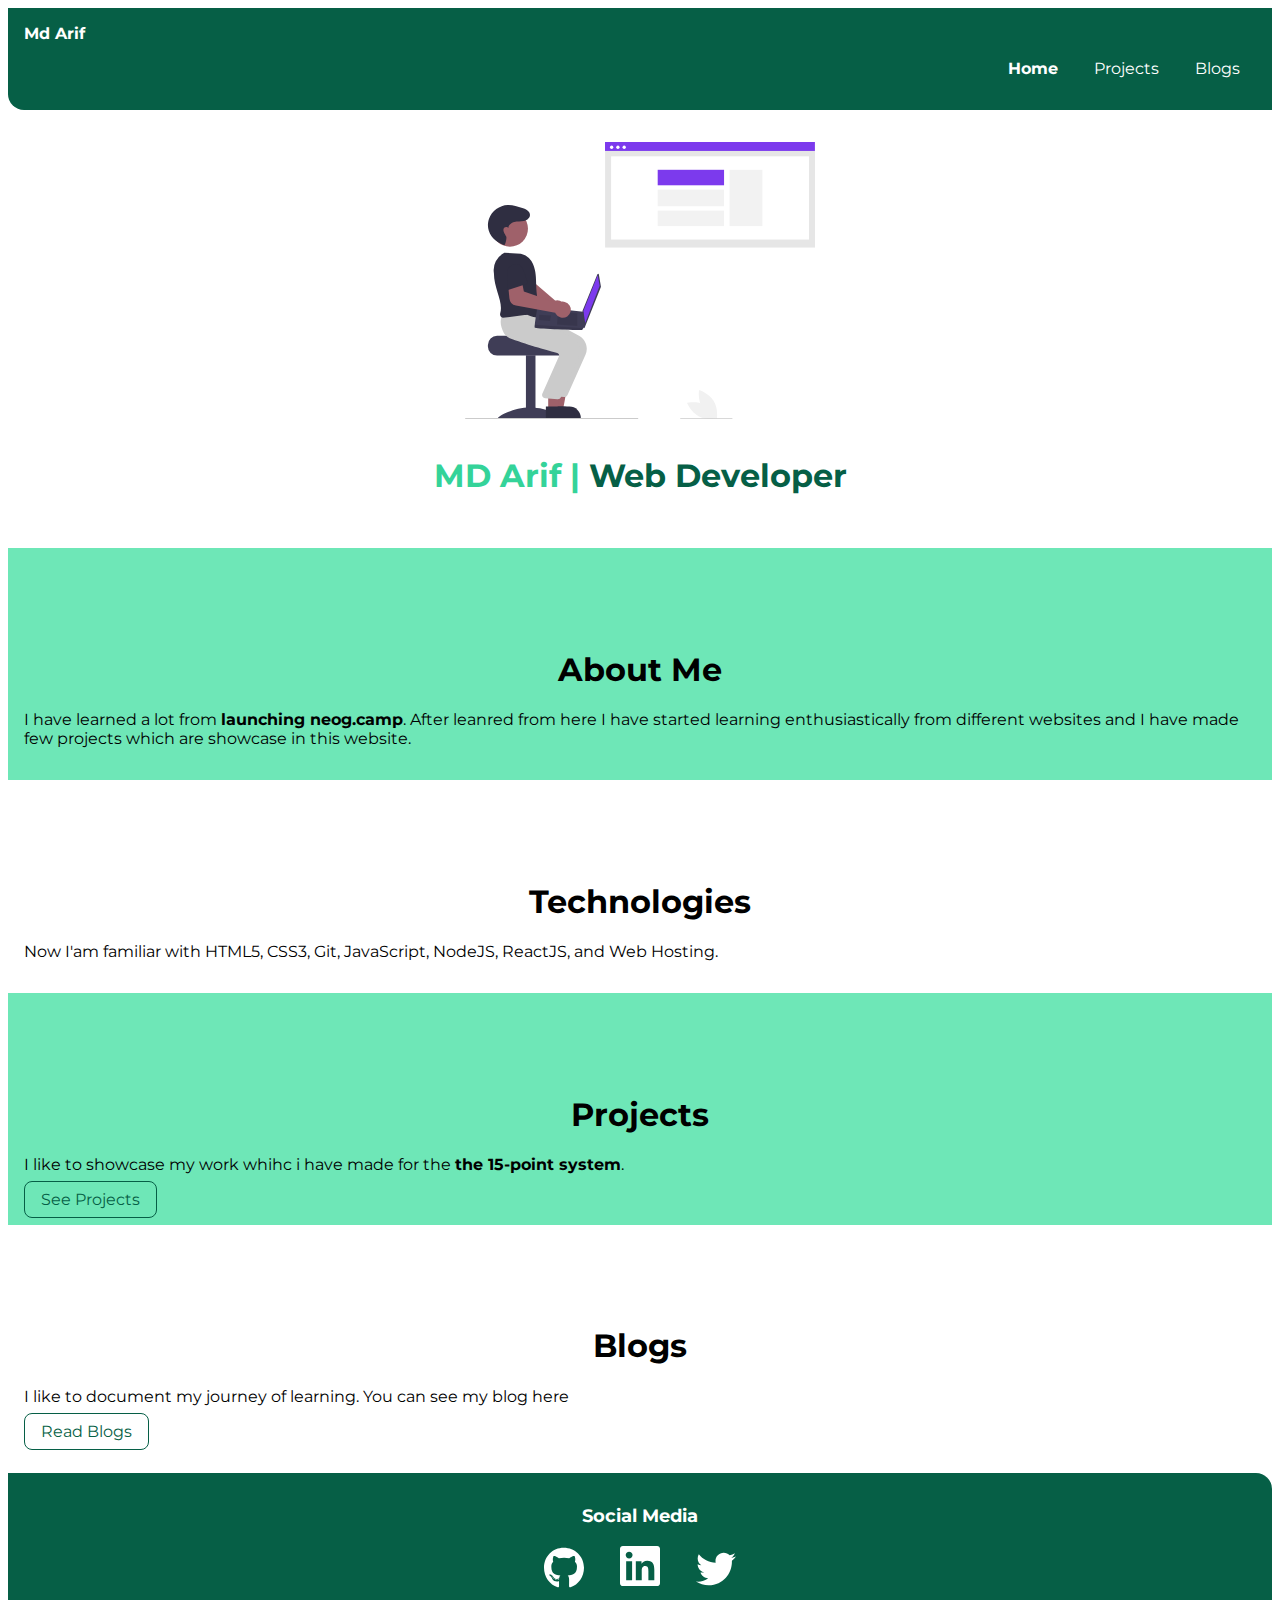
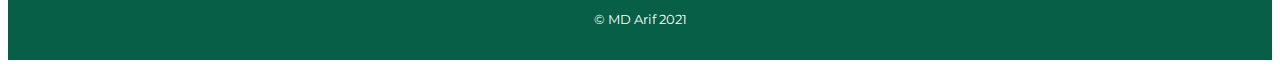
==== index.html @ 9151957b "cash register, portfolio" ====
<!DOCTYPE html>
<html lang="en">
  <head>
    <meta charset="UTF-8" />
    <meta http-equiv="X-UA-Compatible" content="IE=edge" />
    <meta name="viewport" content="width=device-width, initial-scale=1.0" />
    <title>Testing | int only</title>
    <link href="styles.css" rel="stylesheet" />
  </head>
  <body>
    <nav class="navigation container">
      <div class="nav-brand"> Md Arif</div>
        <ul class="list-non-bullet nav-pills">
          <li class="list-item-inline">
            <a class="link link-active" href="/">Home</a>
          </li>
          <li class="list-item-inline">
            <a class="link" href="/">Projects</a>
          </li>
          <li class="list-item-inline">
            <a class="link" href="/">Blogs</a>
          </li>
        </ul>
      </div>
    </nav>
    <header class="hero">
      <img class="hero-img" src="/images/Home.svg" />
      <h1 class="hero-heading">
        MD Arif | <span class="heading-inverted"> Web Developer</span>
      </h1>
    </header>
    <section class="section ow">
      <div class="container container-center"></div>
      <h1>About Me</h1>
      <p>
        I have learned a lot from <strong>launching neog.camp</strong>. After
        leanred from here I have started learning enthusiastically from
        different websites and I have made few projects which are showcase in
        this website.
      </p>
    </section>

    <section class="section">
      <div class="container container-center"></div>
      <h1>Technologies</h1>
      <p>
        Now I'am familiar with HTML5, CSS3, Git, JavaScript, NodeJS, ReactJS,
        and Web Hosting.
      </p>
    </section>

    <section class="section ow">
      <div class="container container-center"></div>
      <h1>Projects</h1>
      <p>
        I like to showcase my work whihc i have made for the
        <strong>the 15-point system</strong>.
      </p>
      <a class="link link-secondary" href="/">See Projects</a>
    </section>
    <section class="section">
      <div class="container container-center"></div>
      <h1>Blogs</h1>
      <p>I like to document my journey of learning. You can see my blog here</p>
      <a class="link link-secondary" href="/">Read Blogs</a>
    </section>

    <footer class="footer">
      <div class="footer-header">Social Media</div>
      <ul class="social-links list-non-bullet">
        <li class="list-item-inline">
          <a class="link" href="https://github.com/mdarif6">
            <img class="footericon" src="/images/github-brands.svg" />
          </a>
        </li>
        <li class="list-item-inline">
          <a class="link" href="https://www.linkedin.com/in/mdarifdev/">
            <img class="footericon" src="/images/linkedin-brands.svg" />
          </a>
        </li>
        <li class="list-item-inline">
          <a class="link" href="https://twitter.com/mdarifdev">
            <img class="footericon" src="/images/twitter-brands.svg" />
          </a>
        </li>
      </ul>
      <div>
        <small>&copy; MD Arif 2021</small>
      </div>
    </footer>
  </body>
</html>
---- styles.css ----
@import url("https://fonts.googleapis.com/css2?family=Montserrat:wght@400;700&display=swap");

:root {
  --primary-color: #065f46;
  --dark-gray: #34d399;
  --off-white: #6ee7b7;
}

body {
  font-family: "Montserrat", sans-serif;
}

.container {
  padding-left: 1rem;
  padding-right: 1rem;
}

.container-center {
  max-width: 600px;
  margin: auto;
  padding: 2rem;
}

.link {
  text-decoration: none;
  padding: 0.5rem 1rem;
}

.link-secondary {
  color: var(--primary-color);
  border: 1px solid var(--primary-color);
  border-radius: 0.5rem;
}

.list-non-bullet {
  list-style: none;
}

.list-item-inline {
  display: inline;
}

.navigation {
  background-color: var(--primary-color);
  color: white;
  padding: 1rem;
  border-bottom-left-radius: 1rem;
}
.navigation .nav-brand {
  font-weight: bold;
}

.navigation .nav-pills {
  text-align: right;
}

.navigation .link {
  color: white;
}
.navigation .link-active {
  font-weight: bold;
}

.hero {
  padding: 2rem;
}

.hero .hero-img {
  max-width: 350px;
  display: block;
  margin: auto;
}

.hero .hero-heading {
  padding-top: 1rem;
  color: var(--dark-gray);
  text-align: center;
}

.hero .hero-heading .heading-inverted {
  color: var(--primary-color);
}

.section {
  padding: 1rem;
}

.section h1 {
  text-align: center;
}

.ow {
  background-color: var(--off-white);
}

.footer {
  background-color: var(--primary-color);
  padding: 2rem 1rem;
  margin-top: 1rem;
  text-align: center;
  color: white;
  border-top-right-radius: 1rem;
}

.footer .link {
  color: white;
}

.footer .footer-header {
  font-weight: bold;
  font-size: large;
}

.footer ul {
  padding-inline-start: 0px;
}

.footer .footericon {
  max-width: 40px;
}
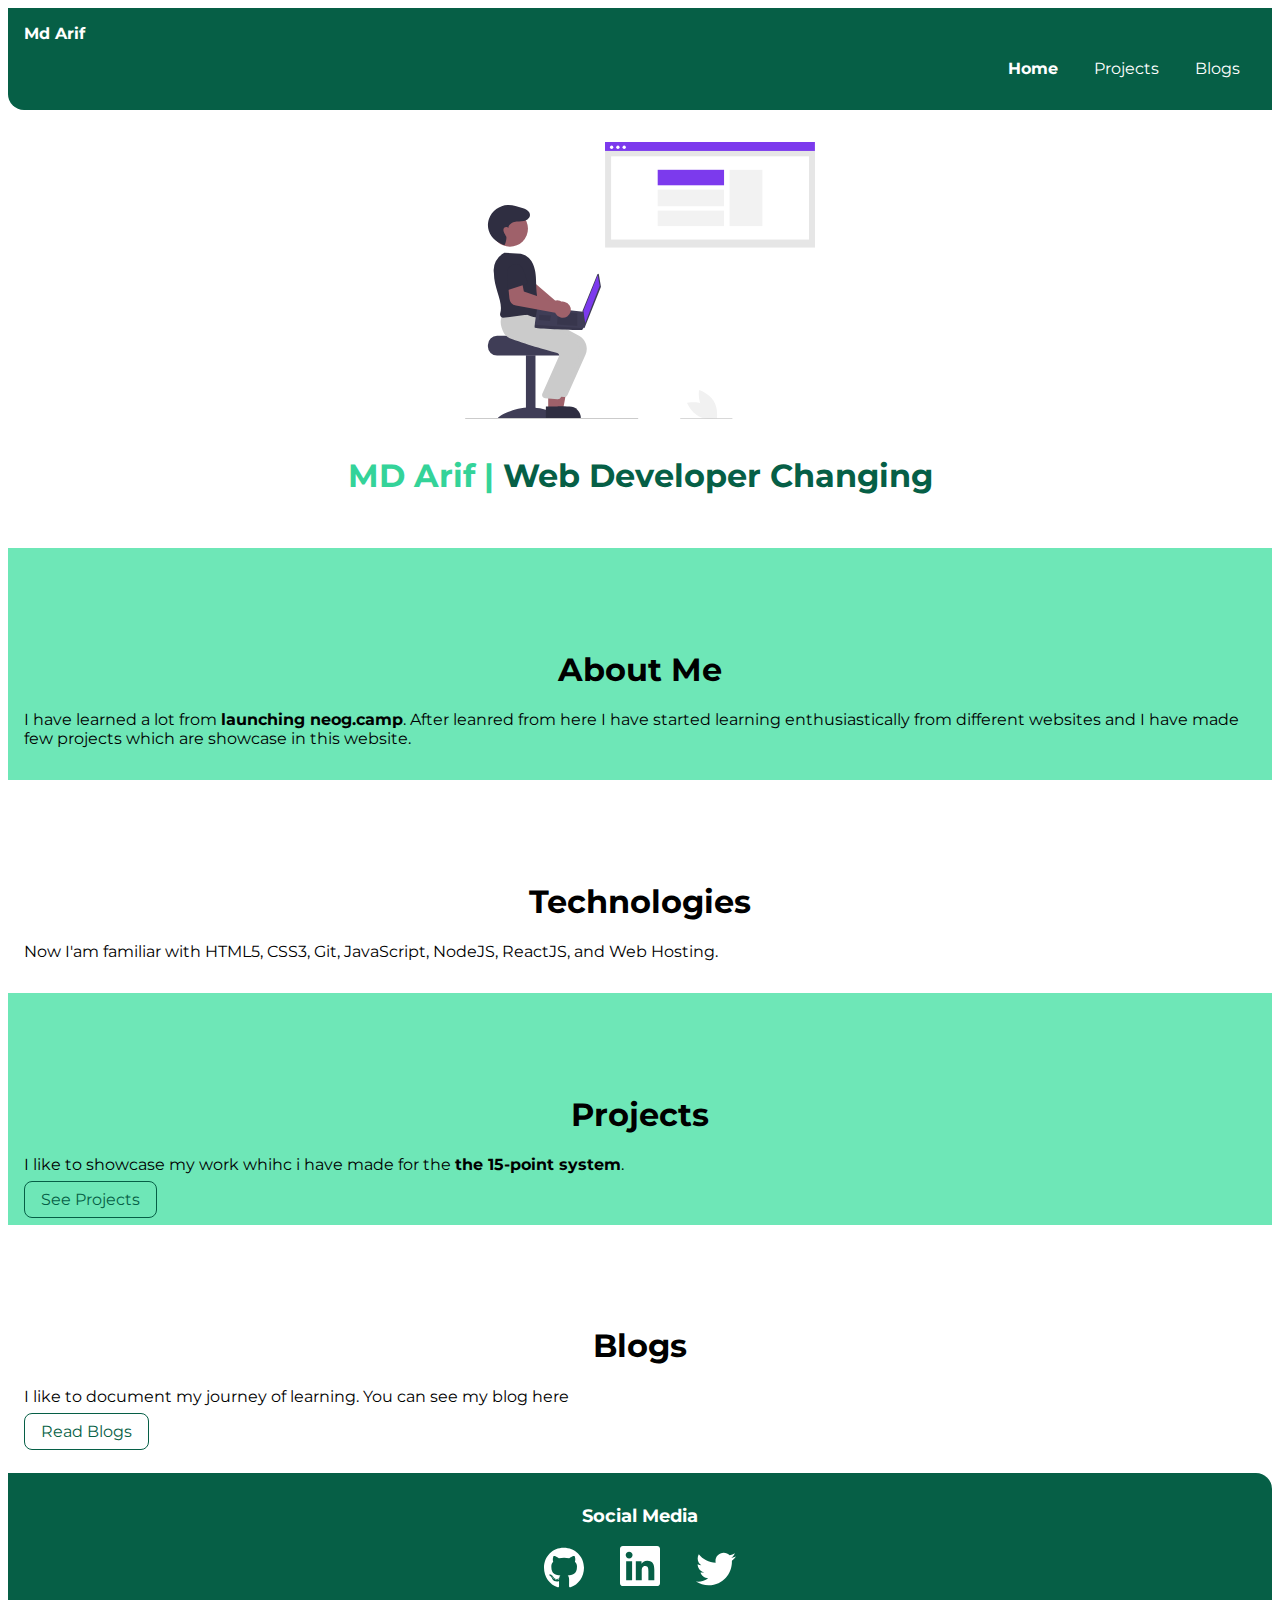
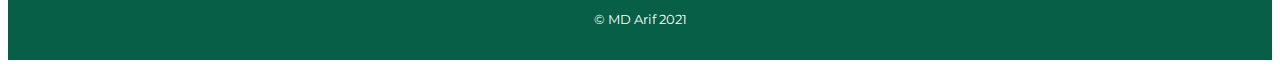
==== commit 840743fa: "Changing...." ====
--- a/index.html
+++ b/index.html
@@ -26,7 +26,7 @@
     <header class="hero">
       <img class="hero-img" src="/images/Home.svg" />
       <h1 class="hero-heading">
-        MD Arif | <span class="heading-inverted"> Web Developer</span>
+        MD Arif | <span class="heading-inverted"> Web Developer Changing</span>
       </h1>
     </header>
     <section class="section ow">
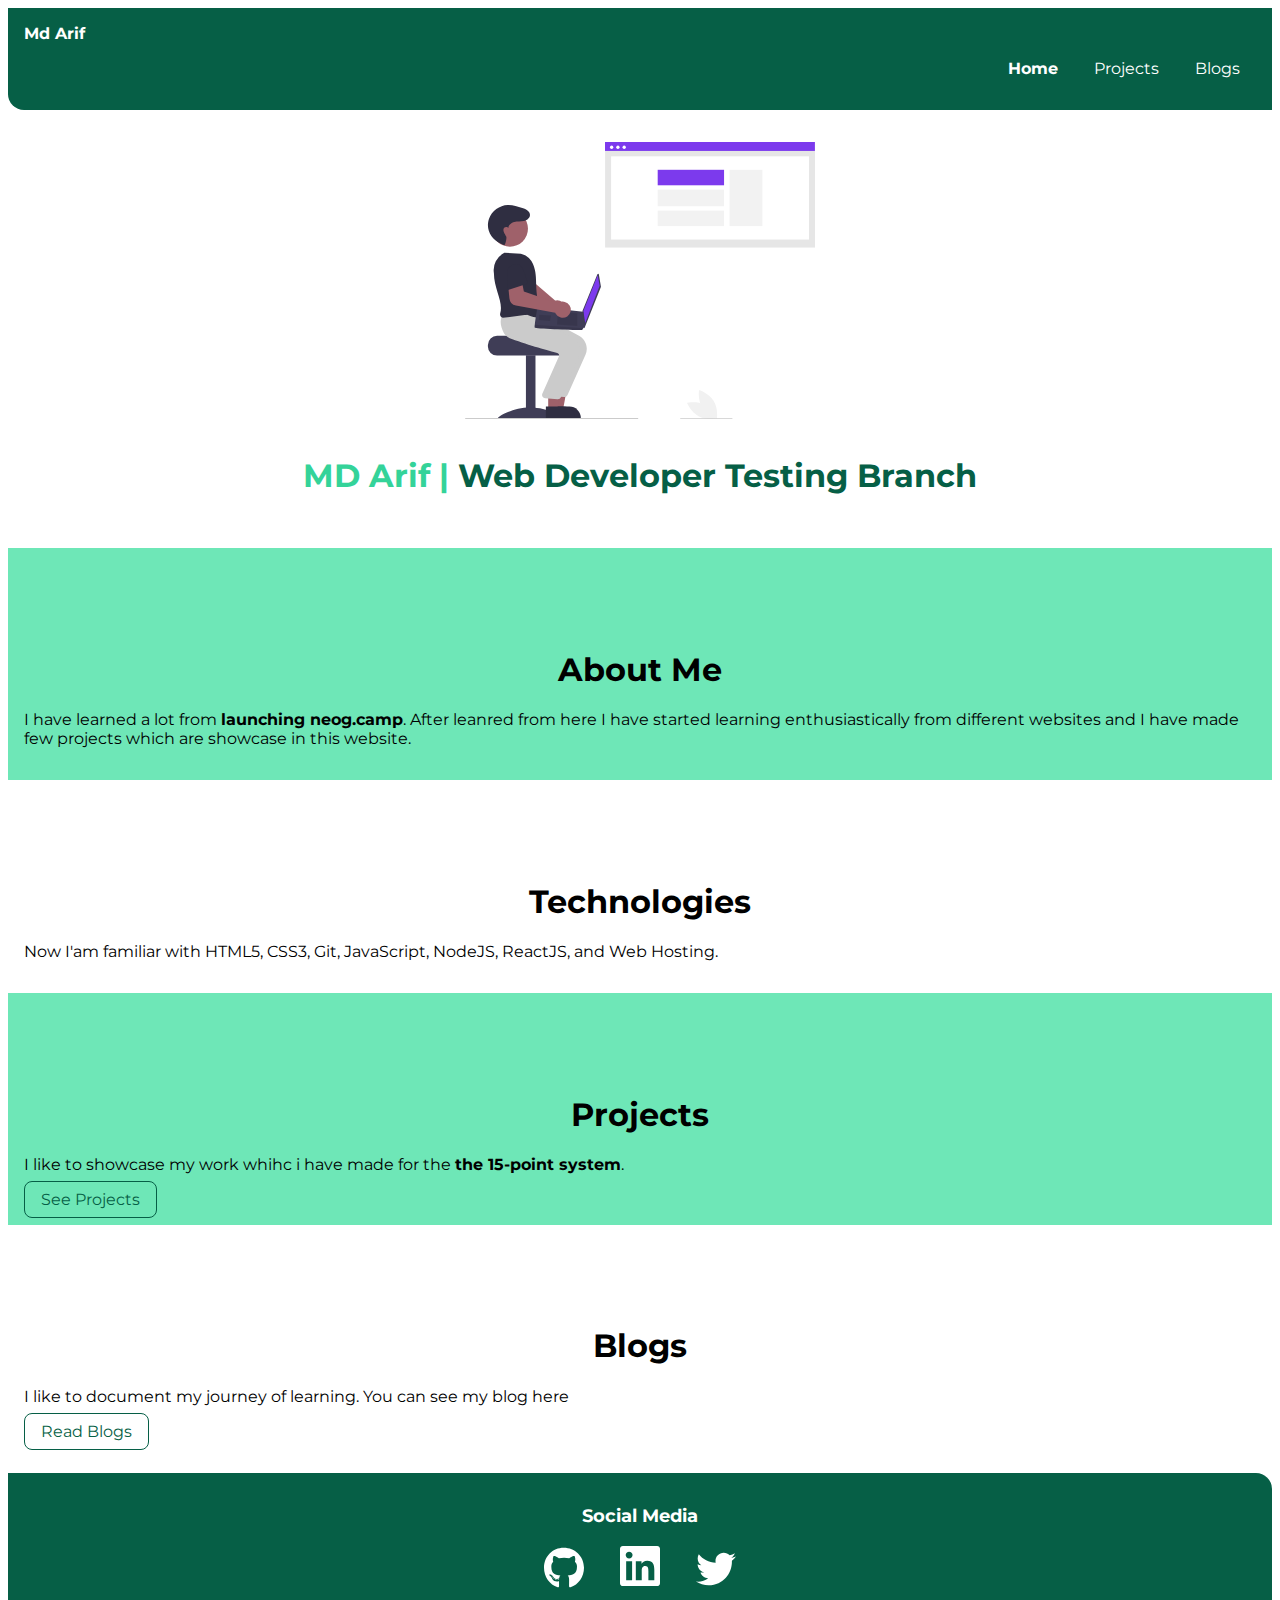
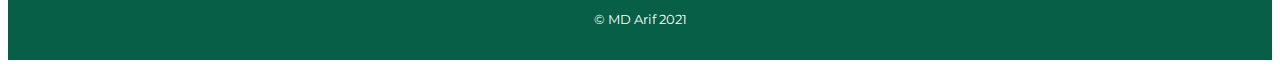
==== commit fb952e72: "testing branch" ====
--- a/index.html
+++ b/index.html
@@ -26,7 +26,7 @@
     <header class="hero">
       <img class="hero-img" src="/images/Home.svg" />
       <h1 class="hero-heading">
-        MD Arif | <span class="heading-inverted"> Web Developer Changing</span>
+        MD Arif | <span class="heading-inverted"> Web Developer Testing Branch</span>
       </h1>
     </header>
     <section class="section ow">
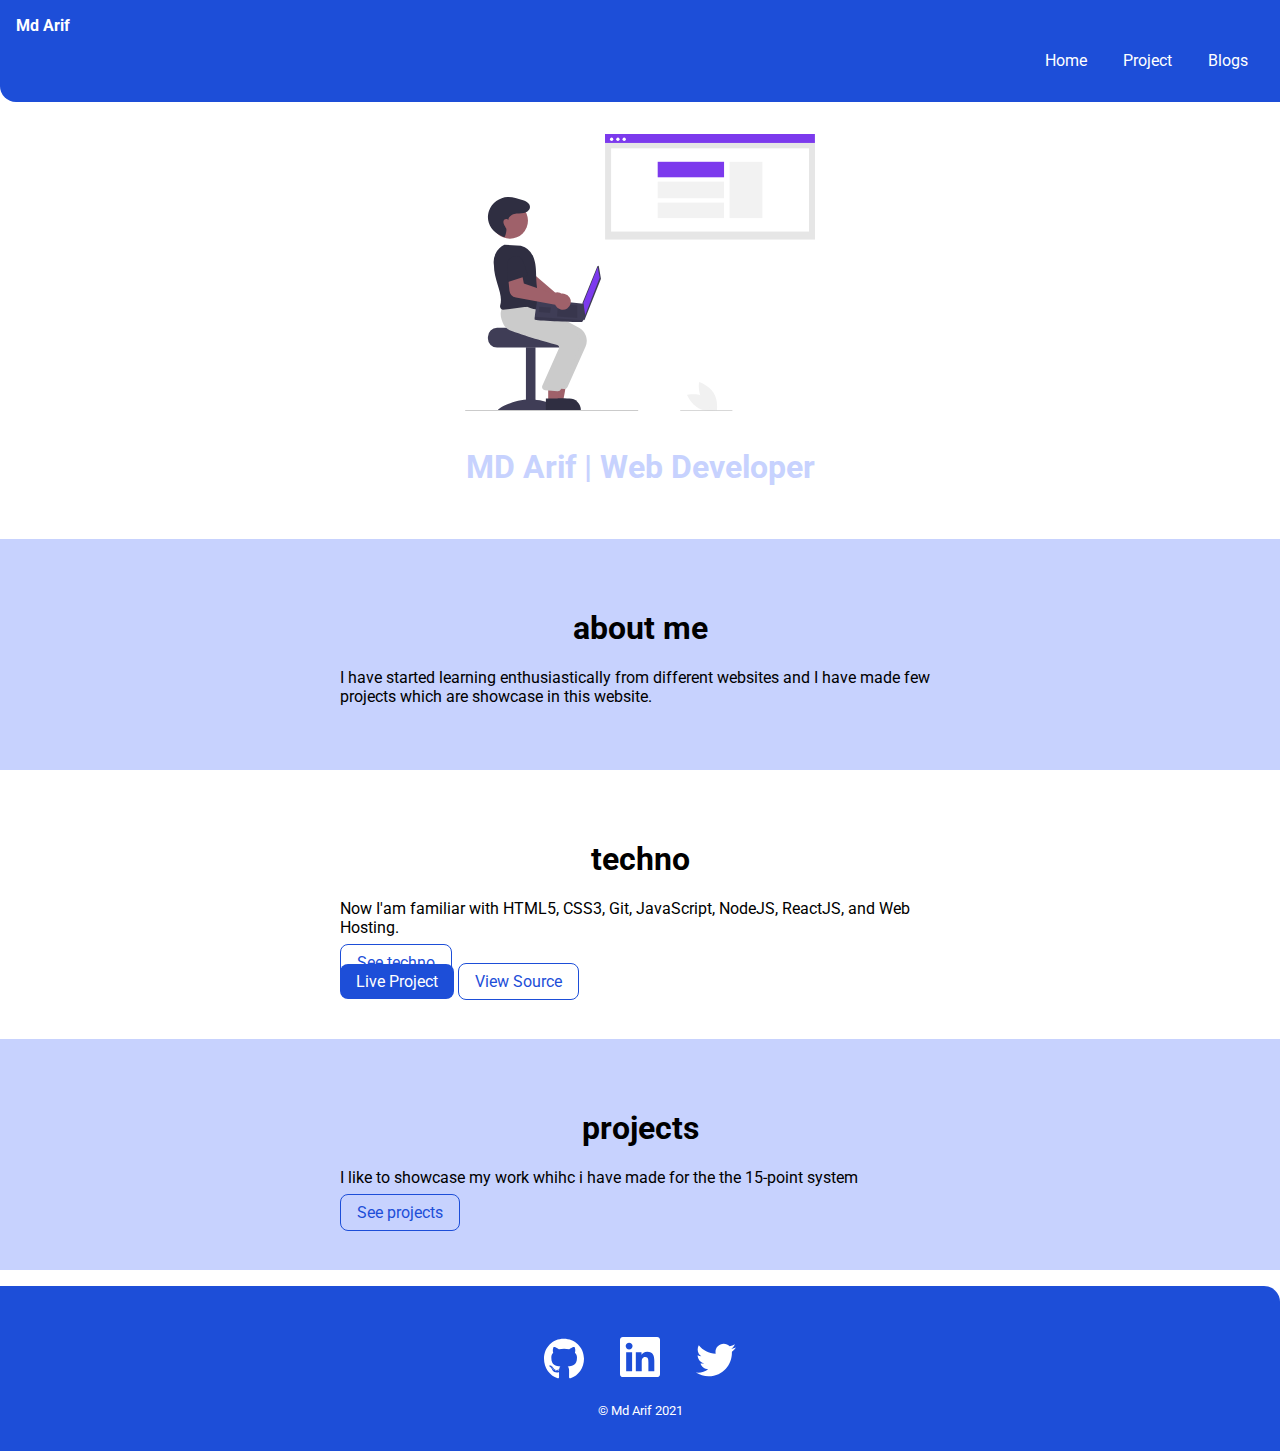
==== commit 83f18fe9: "updated" ====
--- a/index.html
+++ b/index.html
@@ -4,89 +4,81 @@
     <meta charset="UTF-8" />
     <meta http-equiv="X-UA-Compatible" content="IE=edge" />
     <meta name="viewport" content="width=device-width, initial-scale=1.0" />
-    <title>Testing | int only</title>
+    <title>testing page | int only</title>
     <link href="styles.css" rel="stylesheet" />
   </head>
   <body>
     <nav class="navigation container">
-      <div class="nav-brand"> Md Arif</div>
-        <ul class="list-non-bullet nav-pills">
-          <li class="list-item-inline">
-            <a class="link link-active" href="/">Home</a>
-          </li>
-          <li class="list-item-inline">
-            <a class="link" href="/">Projects</a>
-          </li>
-          <li class="list-item-inline">
-            <a class="link" href="/">Blogs</a>
-          </li>
-        </ul>
-      </div>
+      <div class="nav-brand">Md Arif</div>
+      <ul class="list-non-bullet nav-pills">
+        <il class="list-item-inline">
+          <a class="link" href="/">Home</a>
+        </il>
+        <il>
+          <a class="link" href="/">Project</a>
+        </il>
+        <il>
+          <a class="link" href="/">Blogs</a>
+        </il>
+      </ul>
     </nav>
     <header class="hero">
       <img class="hero-img" src="/images/Home.svg" />
-      <h1 class="hero-heading">
-        MD Arif | <span class="heading-inverted"> Web Developer Testing Branch</span>
-      </h1>
+      <h1 class="hero-heading">MD Arif | Web Developer</h1>
     </header>
     <section class="section ow">
-      <div class="container container-center"></div>
-      <h1>About Me</h1>
-      <p>
-        I have learned a lot from <strong>launching neog.camp</strong>. After
-        leanred from here I have started learning enthusiastically from
-        different websites and I have made few projects which are showcase in
-        this website.
-      </p>
-    </section>
-
-    <section class="section">
-      <div class="container container-center"></div>
-      <h1>Technologies</h1>
-      <p>
-        Now I'am familiar with HTML5, CSS3, Git, JavaScript, NodeJS, ReactJS,
-        and Web Hosting.
-      </p>
-    </section>
-
-    <section class="section ow">
-      <div class="container container-center"></div>
-      <h1>Projects</h1>
-      <p>
-        I like to showcase my work whihc i have made for the
-        <strong>the 15-point system</strong>.
-      </p>
-      <a class="link link-secondary" href="/">See Projects</a>
+      <div class="container container-center">
+        <h1>about me</h1>
+        <p>
+          I have started learning enthusiastically from different websites and I
+          have made few projects which are showcase in this website.
+        </p>
+      </div>
     </section>
     <section class="section">
-      <div class="container container-center"></div>
-      <h1>Blogs</h1>
-      <p>I like to document my journey of learning. You can see my blog here</p>
-      <a class="link link-secondary" href="/">Read Blogs</a>
+      <div class="container container-center">
+        <h1>techno</h1>
+        <p>
+          Now I'am familiar with HTML5, CSS3, Git, JavaScript, NodeJS, ReactJS,
+          and Web Hosting.
+        </p>
+
+        <a class="link link-secondary" href="/">See techno</a>
+        <div>
+          <a class="link link-primary" href="/">Live Project</a>
+          <a class="link link-secondary" href="/">View Source</a>
+        </div>
+      </div>
     </section>
-
+    <section class="section ow">
+      <div class="container container-center">
+        <h1>projects</h1>
+        <p>
+          I like to showcase my work whihc i have made for the the 15-point
+          system
+        </p>
+        <a class="link link-secondary" href="/">See projects</a>
+      </div>
+    </section>
     <footer class="footer">
-      <div class="footer-header">Social Media</div>
       <ul class="social-links list-non-bullet">
         <li class="list-item-inline">
-          <a class="link" href="https://github.com/mdarif6">
-            <img class="footericon" src="/images/github-brands.svg" />
-          </a>
+          <a class="link" href="/">
+            <img class="footericon" src="/images/github-brands.svg"
+          /></a>
         </li>
         <li class="list-item-inline">
-          <a class="link" href="https://www.linkedin.com/in/mdarifdev/">
-            <img class="footericon" src="/images/linkedin-brands.svg" />
-          </a>
+          <a class="link" href="/">
+            <img class="footericon" src="/images/linkedin-brands.svg"
+          /></a>
         </li>
         <li class="list-item-inline">
-          <a class="link" href="https://twitter.com/mdarifdev">
-            <img class="footericon" src="/images/twitter-brands.svg" />
-          </a>
+          <a class="link" href="/">
+            <img class="footericon" src="/images/twitter-brands.svg"
+          /></a>
         </li>
       </ul>
-      <div>
-        <small>&copy; MD Arif 2021</small>
-      </div>
+      <small>&copy; Md Arif 2021</small>
     </footer>
   </body>
 </html>
--- a/styles.css
+++ b/styles.css
@@ -1,31 +1,34 @@
-@import url("https://fonts.googleapis.com/css2?family=Montserrat:wght@400;700&display=swap");
+@import url("https://fonts.googleapis.com/css2?family=Roboto:wght@400;700&display=swap");
+
+body {
+  font-family: "Roboto", sans-serif;
+  margin: 0px;
+}
 
 :root {
-  --primary-color: #065f46;
-  --dark-gray: #34d399;
-  --off-white: #6ee7b7;
-}
-
-body {
-  font-family: "Montserrat", sans-serif;
+  --primary-color: #1d4ed8;
+  --secondary-color: #c7d2fe;
+  --off-white: #d1d5db;
 }
 
 .container {
   padding-left: 1rem;
   padding-right: 1rem;
 }
-
 .container-center {
   max-width: 600px;
   margin: auto;
   padding: 2rem;
 }
-
 .link {
   text-decoration: none;
   padding: 0.5rem 1rem;
 }
-
+.link-primary {
+  background-color: var(--primary-color);
+  color: white;
+  border-radius: 0.5rem;
+}
 .link-secondary {
   color: var(--primary-color);
   border: 1px solid var(--primary-color);
@@ -35,7 +38,6 @@
 .list-non-bullet {
   list-style: none;
 }
-
 .list-item-inline {
   display: inline;
 }
@@ -49,22 +51,15 @@
 .navigation .nav-brand {
   font-weight: bold;
 }
-
 .navigation .nav-pills {
   text-align: right;
 }
-
 .navigation .link {
   color: white;
 }
-.navigation .link-active {
-  font-weight: bold;
-}
-
 .hero {
   padding: 2rem;
 }
-
 .hero .hero-img {
   max-width: 350px;
   display: block;
@@ -73,24 +68,19 @@
 
 .hero .hero-heading {
   padding-top: 1rem;
-  color: var(--dark-gray);
+  color: var(--secondary-color);
   text-align: center;
-}
-
-.hero .hero-heading .heading-inverted {
-  color: var(--primary-color);
 }
 
 .section {
   padding: 1rem;
 }
-
 .section h1 {
   text-align: center;
 }
 
 .ow {
-  background-color: var(--off-white);
+  background-color: var(--secondary-color);
 }
 
 .footer {
@@ -103,14 +93,8 @@
 }
 
 .footer .link {
-  color: white;
+  color: red;
 }
-
-.footer .footer-header {
-  font-weight: bold;
-  font-size: large;
-}
-
 .footer ul {
   padding-inline-start: 0px;
 }
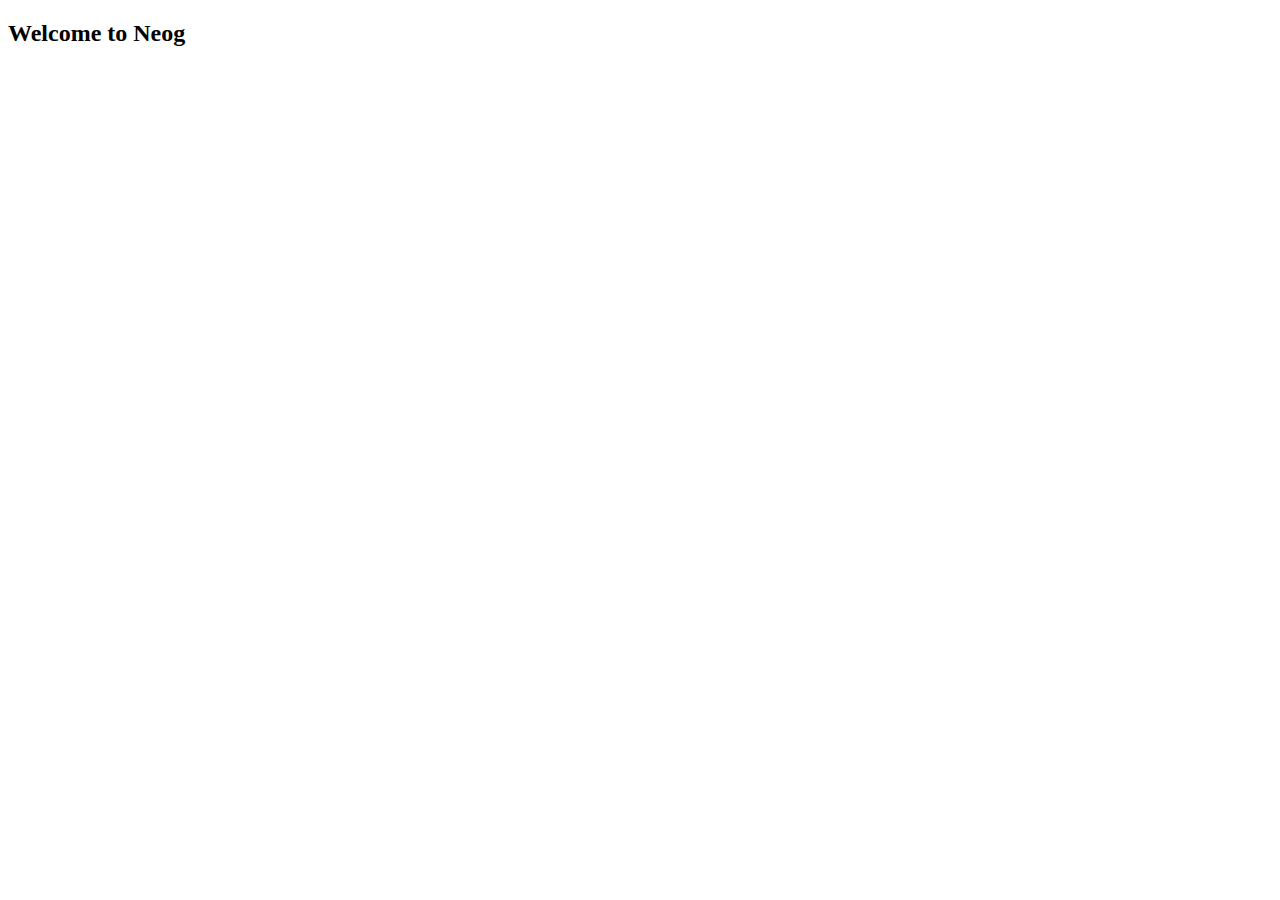
==== commit c717bf0f: "updated" ====
--- a/index.html
+++ b/index.html
@@ -4,81 +4,12 @@
     <meta charset="UTF-8" />
     <meta http-equiv="X-UA-Compatible" content="IE=edge" />
     <meta name="viewport" content="width=device-width, initial-scale=1.0" />
-    <title>testing page | int only</title>
+    <title>Interview page | 10 Nov</title>
     <link href="styles.css" rel="stylesheet" />
   </head>
   <body>
-    <nav class="navigation container">
-      <div class="nav-brand">Md Arif</div>
-      <ul class="list-non-bullet nav-pills">
-        <il class="list-item-inline">
-          <a class="link" href="/">Home</a>
-        </il>
-        <il>
-          <a class="link" href="/">Project</a>
-        </il>
-        <il>
-          <a class="link" href="/">Blogs</a>
-        </il>
-      </ul>
-    </nav>
-    <header class="hero">
-      <img class="hero-img" src="/images/Home.svg" />
-      <h1 class="hero-heading">MD Arif | Web Developer</h1>
-    </header>
-    <section class="section ow">
-      <div class="container container-center">
-        <h1>about me</h1>
-        <p>
-          I have started learning enthusiastically from different websites and I
-          have made few projects which are showcase in this website.
-        </p>
-      </div>
-    </section>
-    <section class="section">
-      <div class="container container-center">
-        <h1>techno</h1>
-        <p>
-          Now I'am familiar with HTML5, CSS3, Git, JavaScript, NodeJS, ReactJS,
-          and Web Hosting.
-        </p>
+    <h2>Welcome to Neog</h2>
 
-        <a class="link link-secondary" href="/">See techno</a>
-        <div>
-          <a class="link link-primary" href="/">Live Project</a>
-          <a class="link link-secondary" href="/">View Source</a>
-        </div>
-      </div>
-    </section>
-    <section class="section ow">
-      <div class="container container-center">
-        <h1>projects</h1>
-        <p>
-          I like to showcase my work whihc i have made for the the 15-point
-          system
-        </p>
-        <a class="link link-secondary" href="/">See projects</a>
-      </div>
-    </section>
-    <footer class="footer">
-      <ul class="social-links list-non-bullet">
-        <li class="list-item-inline">
-          <a class="link" href="/">
-            <img class="footericon" src="/images/github-brands.svg"
-          /></a>
-        </li>
-        <li class="list-item-inline">
-          <a class="link" href="/">
-            <img class="footericon" src="/images/linkedin-brands.svg"
-          /></a>
-        </li>
-        <li class="list-item-inline">
-          <a class="link" href="/">
-            <img class="footericon" src="/images/twitter-brands.svg"
-          /></a>
-        </li>
-      </ul>
-      <small>&copy; Md Arif 2021</small>
-    </footer>
+    <script src="app.js" type="text/javascript"></script>
   </body>
 </html>
